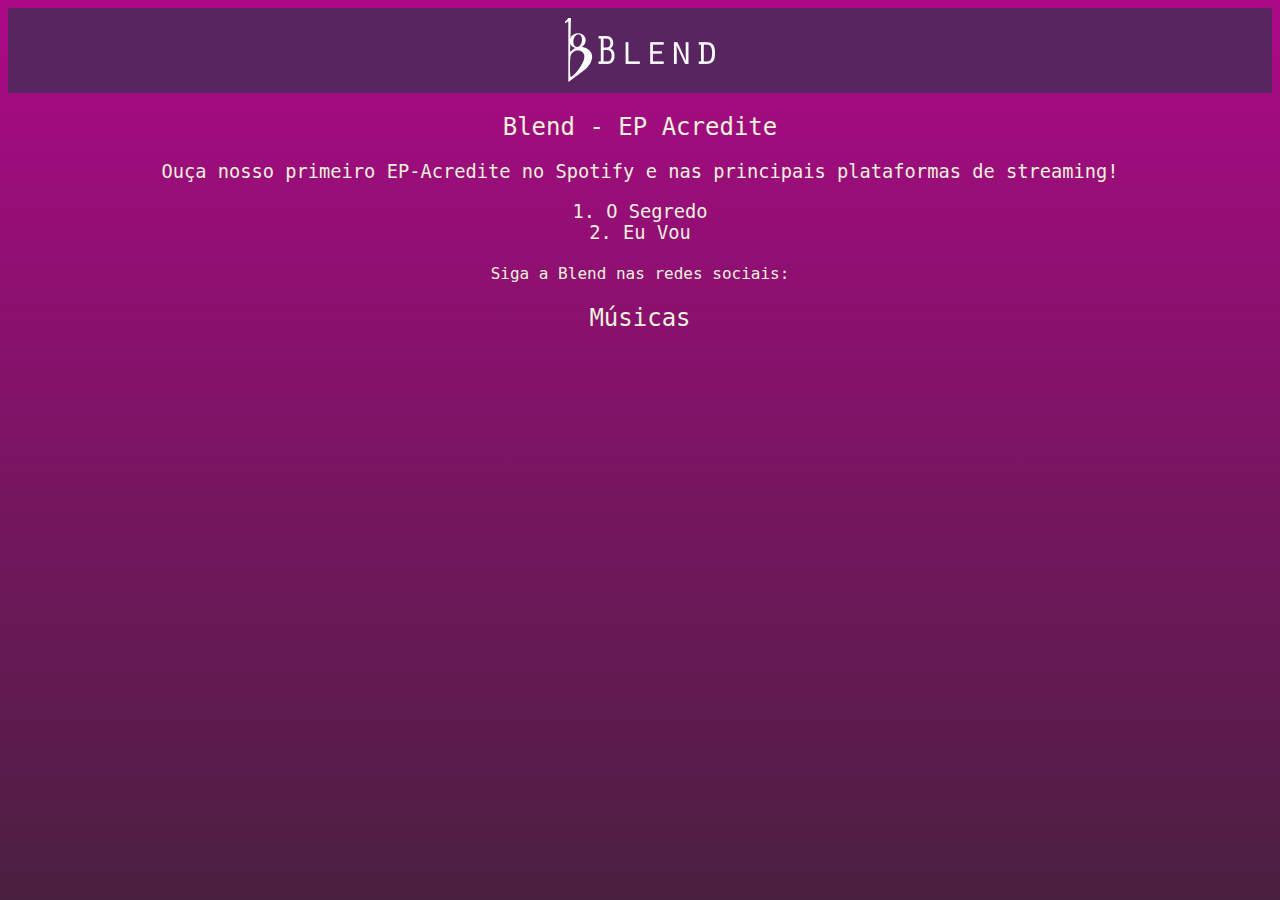
==== index.html @ a6e38b5e "Initial commit" ====
<!DOCTYPE html>
<html lang="pt-br">
<head>
    <meta charset="UTF-8">
    <meta http-equiv="X-UA-Compatible" content="IE=edge">
    <meta name="viewport" content="width=device-width, initial-scale=1.0">
    <title>Blend - Site Oficial</title>
    <link rel="stylesheet" href="estilodosite.css">
</head>
<body>
    <header>
        <header id="menu">
            <nav>
                    <a href="#">Início</a>
                    <a href="#">Música</a>
                    <a href="#">Vídeo</a>
                    <a href="#">Contato</a>
            </nav>
        </header>
        <header id="cabecalho">
            <picture id="logocabecalho">
                <img src="imagens/logotipos/logoheadsemac2.png" alt="logoblend">
            </picture>
        </header>
    </header>
    
    </header>
    <h2>Blend - EP Acredite</h2>
    <h3>Ouça nosso primeiro EP-Acredite no Spotify e nas principais plataformas de streaming!</h3>
    <h3>1. O Segredo <br> 2. Eu Vou</h3>
    <h4>Siga a Blend nas redes sociais: <br>
        <!--aqui coloca-se os links para spotify, insta e youtube-->
    </h4>
    <h2>
        Músicas
    </h2>
    <!--
        Fonte retirada do site https://www.cdnfonts.com/orator-std.font
        colocar no rodape
    -->
</body>
</html>
---- estilodosite.css ----
@charset "UTF-8";

@import url('https://fonts.cdnfonts.com/css/orator-std');

body{
    font: #edf0da;
    background-image: linear-gradient(to top,#4a2040, #ad0987);
    background-attachment: fixed;

}
header{
    width: auto;
    height: 85px;
    /*abackground-image: linear-gradient(to top, #4a2040 30%, #6e3060);*/
    background-color: #582561;
}
header>header#menu{
    display: none;
}
header:hover>header#menu{
    display: block;
}
header#menu{
    position: absolute;
    
}
header#cabecalho{
    width:150px;
    height: 64px;
    padding-top: 10px;
    padding-right: 10px;
    padding-bottom: 10px;
    padding-left: 10px;
    position: absolute;
    left: 0px;
    right: 0px;
    margin: auto;
    
}
picture#logocabecalho{
    
}

h1, h2, h3, h4, p, ul {
    text-align: center;
    font-family:'Orator Std', monospace, 'Courier New', sans-serif, Courier;
    font-style: normal;
    font-weight: 400;
    color: #edf0da;
}
p{
    color: #edf0da;
}
ul{
    list-style: none;
    color: #edf0da;
}
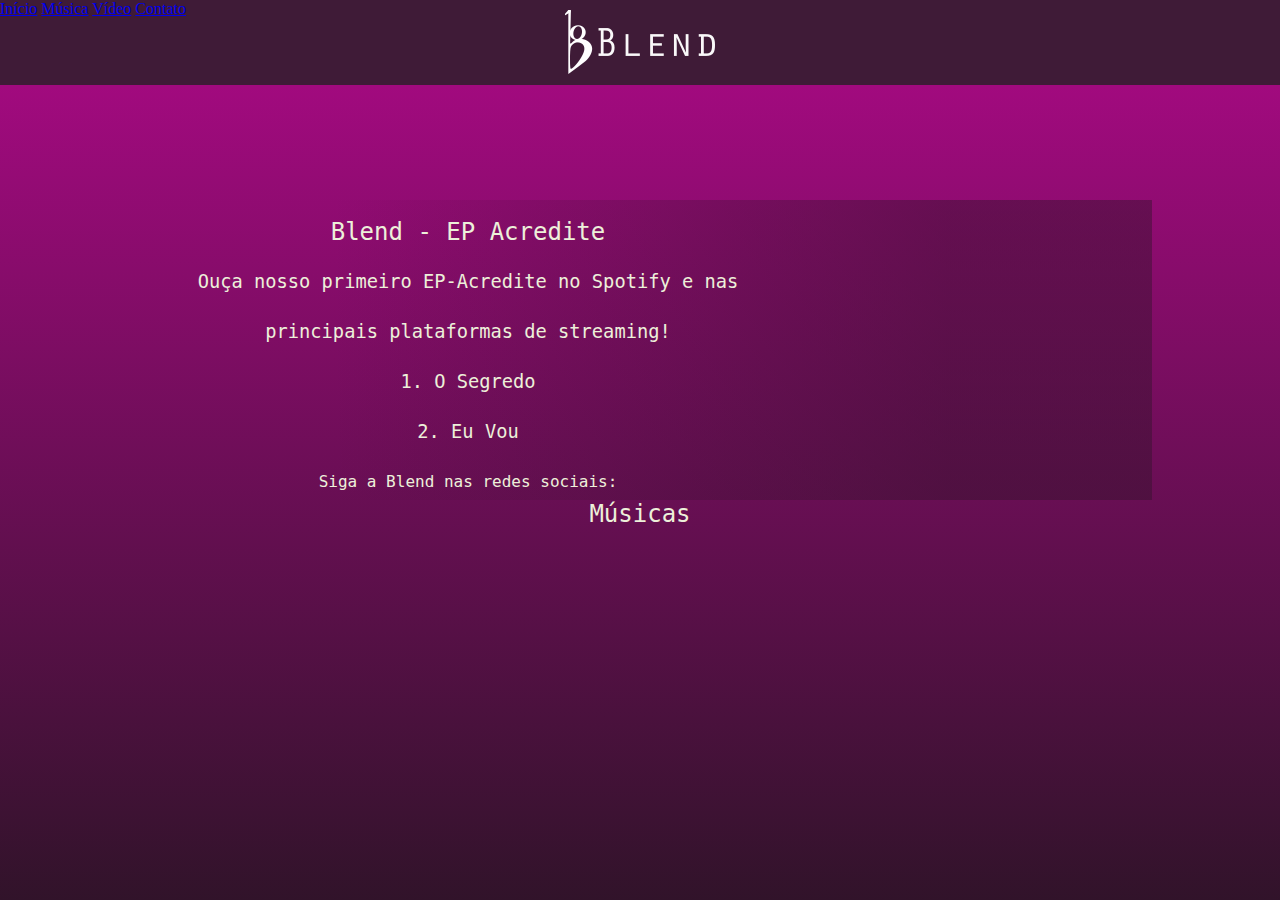
==== commit c4043767: "." ====
--- a/index.html
+++ b/index.html
@@ -23,17 +23,30 @@
             </picture>
         </header>
     </header>
-    
-    </header>
-    <h2>Blend - EP Acredite</h2>
-    <h3>Ouça nosso primeiro EP-Acredite no Spotify e nas principais plataformas de streaming!</h3>
-    <h3>1. O Segredo <br> 2. Eu Vou</h3>
-    <h4>Siga a Blend nas redes sociais: <br>
-        <!--aqui coloca-se os links para spotify, insta e youtube-->
-    </h4>
-    <h2>
-        Músicas
-    </h2>
+    <main>
+        
+        </header>
+        <section id="se01">
+            <article id="home">
+                <article id="sessao1">
+                    <h2>Blend - EP Acredite</h2>
+                    <h3>Ouça nosso primeiro EP-Acredite no Spotify e nas principais plataformas de streaming!</h3>
+                    <h3>1. O Segredo <br> 2. Eu Vou</h3>
+                    <h4>Siga a Blend nas redes sociais: <br>
+                        <!--aqui coloca-se os links para spotify, insta e youtube-->
+                    </h4>
+                </article>
+                <article id="spotify">
+                    <iframe style="border-radius:12px" src="https://open.spotify.com/embed/album/6NR1TLtU3fHicNMUAs5ARx?utm_source=generator&theme=0" width="300px" height="352" frameBorder="0" allowfullscreen="" allow="autoplay; clipboard-write; encrypted-media; fullscreen; picture-in-picture" loading="lazy"></iframe>
+                </article>
+            </article>
+        </section>
+        <section>
+            <h2>
+                Músicas
+            </h2>
+        </section>
+    </main>
     <!--
         Fonte retirada do site https://www.cdnfonts.com/orator-std.font
         colocar no rodape
--- a/estilodosite.css
+++ b/estilodosite.css
@@ -1,18 +1,21 @@
 @charset "UTF-8";
 
 @import url('https://fonts.cdnfonts.com/css/orator-std');
-
+*{
+    margin: 0px;
+    padding: 0px;
+}
 body{
+    height: 100vh;
     font: #edf0da;
-    background-image: linear-gradient(to top,#4a2040, #ad0987);
+    background-image: linear-gradient(to top,#31132a, #ad0987);
     background-attachment: fixed;
-
 }
 header{
     width: auto;
     height: 85px;
     /*abackground-image: linear-gradient(to top, #4a2040 30%, #6e3060);*/
-    background-color: #582561;
+    background-color: #3f1b37;
 }
 header>header#menu{
     display: none;
@@ -35,12 +38,44 @@
     left: 0px;
     right: 0px;
     margin: auto;
+}
+#se01{
+    margin: auto;
+    margin-top: 115px;
+    background-image: linear-gradient(to right, #31132a00 20%, #31132a73 80%);
+    /*background-color: #31132a73;*/
+    height: 300px;
+    max-width: 80vw;
+}
+section#home{
+    position: relative;
+    margin-top: 20px;
+    max-width: 80vw;
+    max-height: 900px;
+}
+#sessao1{
+    position: absolute;
+    right: 40%;
+    margin-top: 7px;
+    /*border: 2px solid black;*/
+    max-width: 600px;
+    line-height: 50px;
     
 }
-picture#logocabecalho{
-    
+#spotify>iframe{  
+    position: absolute;
+    top: 25%;
+    left: 60%;
+    width: 40%;
+    height: 60%;
 }
-
+/*article>iframe{
+    position: absolute;
+    top: 5%;
+    left: 5%;
+    width: 40%;
+    height: 60%;
+}*/
 h1, h2, h3, h4, p, ul {
     text-align: center;
     font-family:'Orator Std', monospace, 'Courier New', sans-serif, Courier;
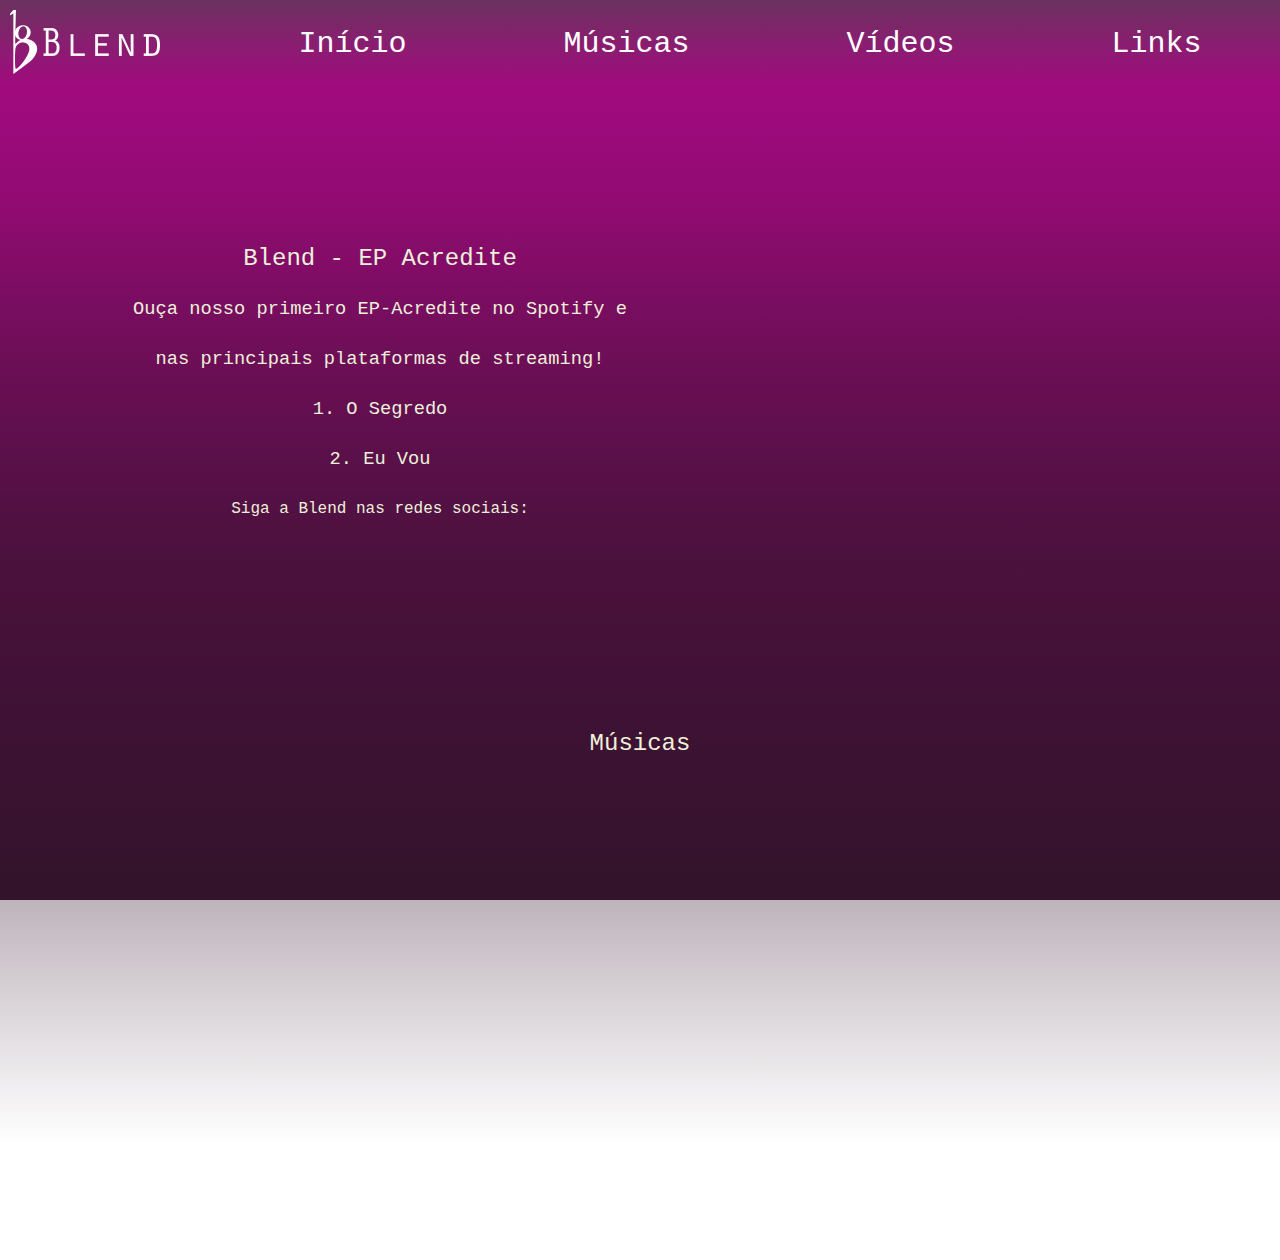
==== commit 004f2c9f: "site blend atualizado" ====
--- a/index.html
+++ b/index.html
@@ -9,42 +9,47 @@
 </head>
 <body>
     <header>
-        <header id="menu">
-            <nav>
-                    <a href="#">Início</a>
-                    <a href="#">Música</a>
-                    <a href="#">Vídeo</a>
-                    <a href="#">Contato</a>
-            </nav>
-        </header>
-        <header id="cabecalho">
-            <picture id="logocabecalho">
-                <img src="imagens/logotipos/logoheadsemac2.png" alt="logoblend">
-            </picture>
-        </header>
+        <picture id="logoblend">
+                <a href="#inicio"><img src="imagens/logotipos/logoheadsemac2.png" alt="logoblend"></a>
+        </picture>
+        <nav id="menusuperior">
+            <ul>
+                    <li><a href="#inicio">Início</a>
+                        <li><a href="#musicas">Músicas</a>
+                            <li><a href="#video">Vídeos</a>
+                                <li><a href="#links">Links</a>
+            </ul>
+        </nav>       
     </header>
     <main>
-        
-        </header>
-        <section id="se01">
-            <article id="home">
-                <article id="sessao1">
+        <section id="inicio">
+            <article id="sessao1">
                     <h2>Blend - EP Acredite</h2>
                     <h3>Ouça nosso primeiro EP-Acredite no Spotify e nas principais plataformas de streaming!</h3>
                     <h3>1. O Segredo <br> 2. Eu Vou</h3>
                     <h4>Siga a Blend nas redes sociais: <br>
                         <!--aqui coloca-se os links para spotify, insta e youtube-->
                     </h4>
-                </article>
-                <article id="spotify">
+            </article>
+            <article id="foto-cd">
+                <iframe style="border-radius:12px" src="https://open.spotify.com/embed/album/6NR1TLtU3fHicNMUAs5ARx?utm_source=generator&theme=0" width="300px" height="352" frameBorder="0" allowfullscreen="" allow="autoplay; clipboard-write; encrypted-media; fullscreen; picture-in-picture" loading="lazy"></iframe>
+            </article>
+        </section>
+        <section id="musicas">
+            <div class="sessao-musica">
+                <h2>
+                    Músicas
+                </h2>
+            </div>
+            <div class="sessao-musica">
+                <article id="foto-sessao-musica">
                     <iframe style="border-radius:12px" src="https://open.spotify.com/embed/album/6NR1TLtU3fHicNMUAs5ARx?utm_source=generator&theme=0" width="300px" height="352" frameBorder="0" allowfullscreen="" allow="autoplay; clipboard-write; encrypted-media; fullscreen; picture-in-picture" loading="lazy"></iframe>
                 </article>
-            </article>
-        </section>
-        <section>
-            <h2>
-                Músicas
-            </h2>
+                <article id="player">
+                        <iframe style="border-radius:12px" src="https://open.spotify.com/embed/album/6NR1TLtU3fHicNMUAs5ARx?utm_source=generator&theme=0" width="300px" height="352" frameBorder="0" allowfullscreen="" allow="autoplay; clipboard-write; encrypted-media; fullscreen; picture-in-picture" loading="lazy"></iframe>
+                </article>
+            </div>
+            
         </section>
     </main>
     <!--
--- a/estilodosite.css
+++ b/estilodosite.css
@@ -4,6 +4,7 @@
 *{
     margin: 0px;
     padding: 0px;
+    box-sizing: border-box;
 }
 body{
     height: 100vh;
@@ -11,63 +12,72 @@
     background-image: linear-gradient(to top,#31132a, #ad0987);
     background-attachment: fixed;
 }
+
 header{
-    width: auto;
-    height: 85px;
-    /*abackground-image: linear-gradient(to top, #4a2040 30%, #6e3060);*/
-    background-color: #3f1b37;
-}
-header>header#menu{
-    display: none;
-}
-header:hover>header#menu{
-    display: block;
-}
-header#menu{
-    position: absolute;
+    width: 100%;
+    position: relative;
+    gap: 50px;
+    display: flex;
+    flex-wrap: wrap;
+    background-image: linear-gradient(to bottom, #6e3060 5%, #6e305f00);
+    /*background-color: #4a204070;*/
+    /*background-image: linear-gradient(to top, #4a2040 30%, #6e3060);*/
+    /*background-color: #3f1b37;*/
     
 }
-header#cabecalho{
-    width:150px;
-    height: 64px;
-    padding-top: 10px;
-    padding-right: 10px;
-    padding-bottom: 10px;
-    padding-left: 10px;
-    position: absolute;
-    left: 0px;
-    right: 0px;
-    margin: auto;
+header picture img{
+    padding: 10px;
+    align-items: flex-start;
 }
-#se01{
-    margin: auto;
-    margin-top: 115px;
-    background-image: linear-gradient(to right, #31132a00 20%, #31132a73 80%);
-    /*background-color: #31132a73;*/
-    height: 300px;
-    max-width: 80vw;
+header #menusuperior {
+    display: flex;
+    width: 50%;
+    align-items: center;  
+    flex-direction: row;
+    justify-content: space-around;
+    flex-grow: 1;
 }
-section#home{
-    position: relative;
-    margin-top: 20px;
-    max-width: 80vw;
+header #menusuperior ul{
+    display: flex;
+    align-items: center;
+    justify-content: space-around;
+    width: 100%;
+}
+header #menusuperior ul li{ 
+    list-style-type: none;
+}
+header #menusuperior ul li a{
+    text-decoration: none;
+    color: white;
+    font-size: 30px;
+    font-weight: 500;
+    font-family:'Orator Std', monospace, 'Courier New', sans-serif, Courier;
+     
+}
+
+#inicio{
+    display: flex;
+    background-image: linear-gradient(to bottom, #31132a00 20%, #31132a73 80%);
+    padding: 120px;
     max-height: 900px;
+    align-items: center;
+    justify-content: center;
+    flex-wrap: wrap;
+    /*overflow: hidden; faz com que o conteúdo da div não estravase p tamanho da div*/
 }
 #sessao1{
-    position: absolute;
+    width: 50%;
     right: 40%;
-    margin-top: 7px;
+    min-width: 300px;
     /*border: 2px solid black;*/
-    max-width: 600px;
     line-height: 50px;
     
 }
-#spotify>iframe{  
-    position: absolute;
-    top: 25%;
-    left: 60%;
-    width: 40%;
-    height: 60%;
+#foto-cd{
+    width: 50%;
+    display: flex;
+    align-items: center;
+    justify-content: center;
 }
 /*article>iframe{
     position: absolute;
@@ -90,3 +100,62 @@
     list-style: none;
     color: #edf0da;
 }
+#musicas{
+    background-image: linear-gradient(to top, #31132a00 20%, #31132a73 80%);
+    max-height: 900px;
+    
+}
+.sessao-musica{
+    padding: 50px;
+    display: flex;
+    align-items: center;
+    justify-content: center;
+    flex-wrap: wrap;
+
+}
+#foto-sessao-musica{
+    width: 50%;
+    display: flex;
+    align-items: center;
+    justify-content: center;
+}
+#player{
+    width: 50%;
+    display: flex;
+    align-items: center;
+    justify-content: center;
+}
+/*
+
+menu inicial convertidos em tabela
+
+header{
+    position: relative;
+    gap: 50px;
+    display: flex;
+    flex-wrap: wrap;
+       /*abackground-image: linear-gradient(to top, #4a2040 30%, #6e3060);*/
+    /*background-color: #3f1b37;*/
+    
+/*}
+header picture img{
+    padding: 10px;
+    align-items: flex-start;
+}
+header #menusuperior {
+    display: flex;
+    width: auto;
+    align-items: center;  
+}
+header #menusuperior ul{
+    flex-wrap: wrap;
+    width: 100%;
+    display: table;
+}
+header #menusuperior ul li{ 
+    padding: 0 80px;
+    display:table-cell;
+    list-style: none;
+
+}
+*/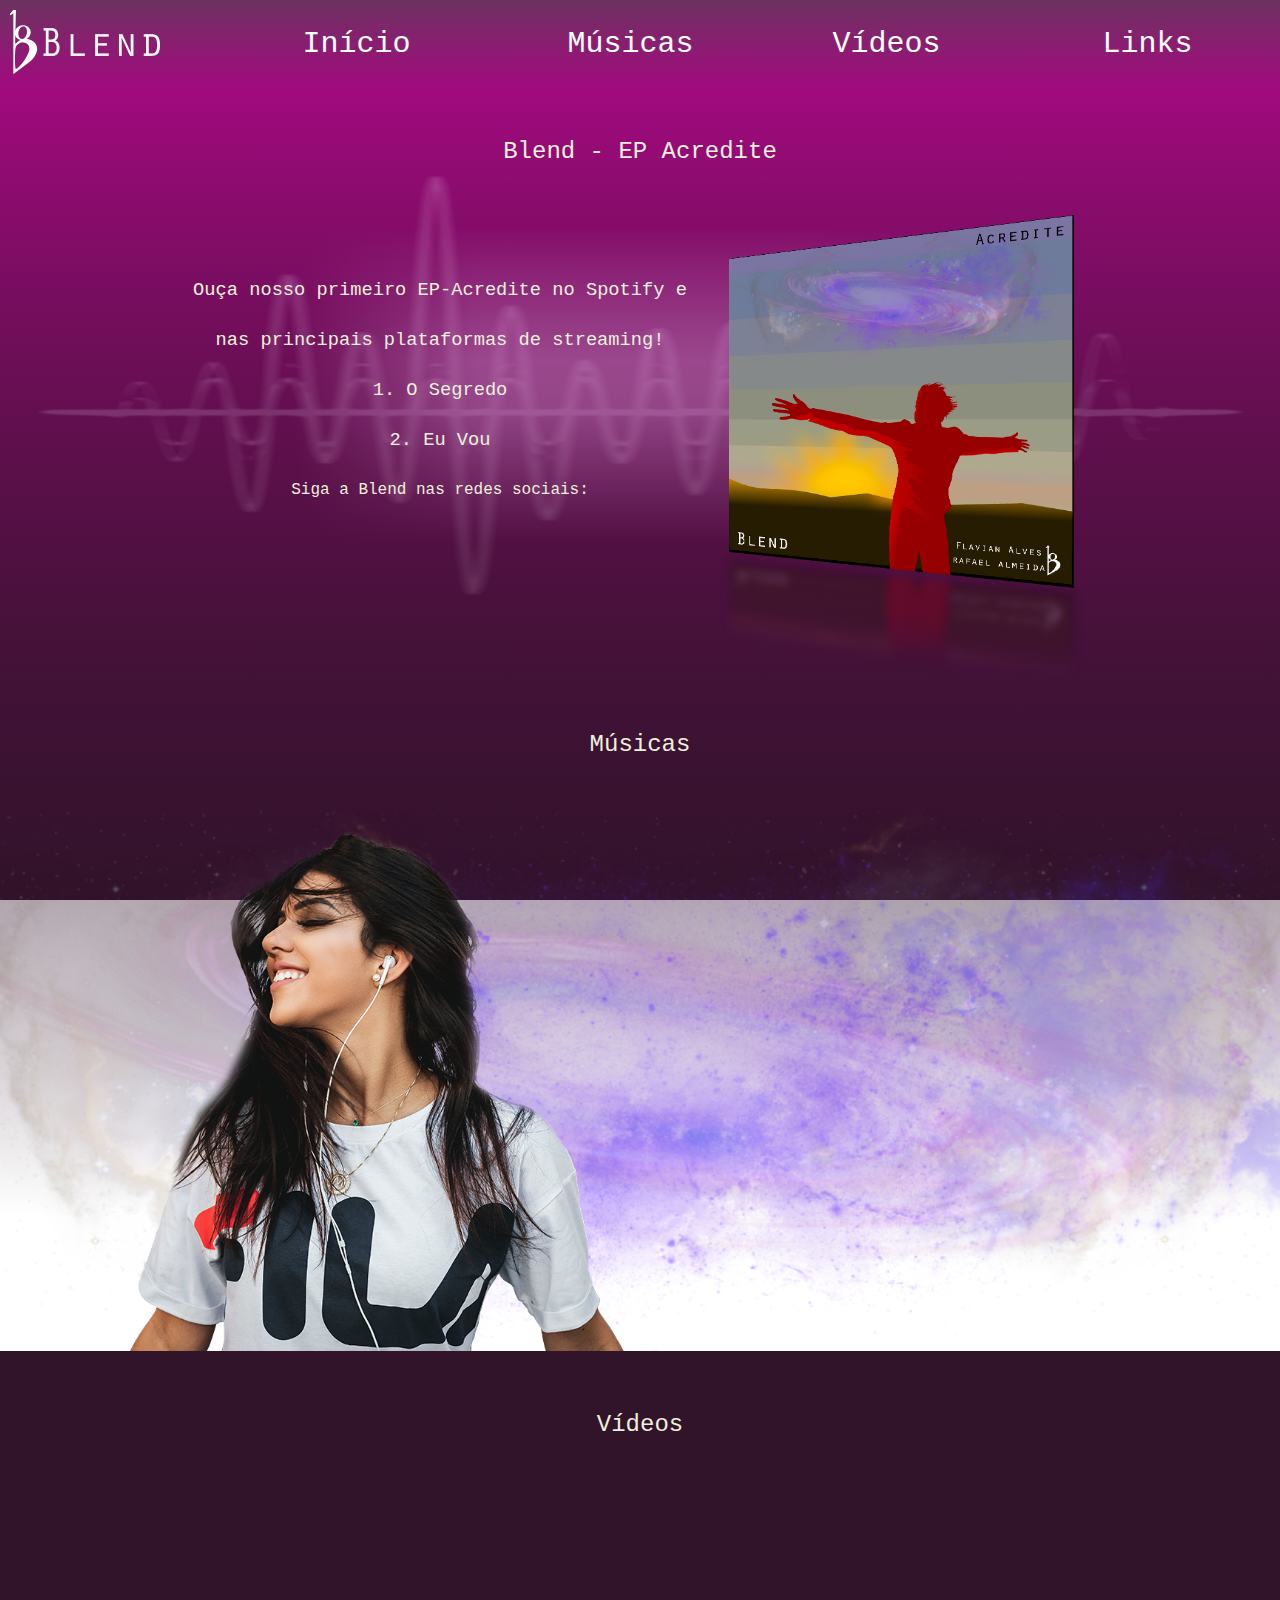
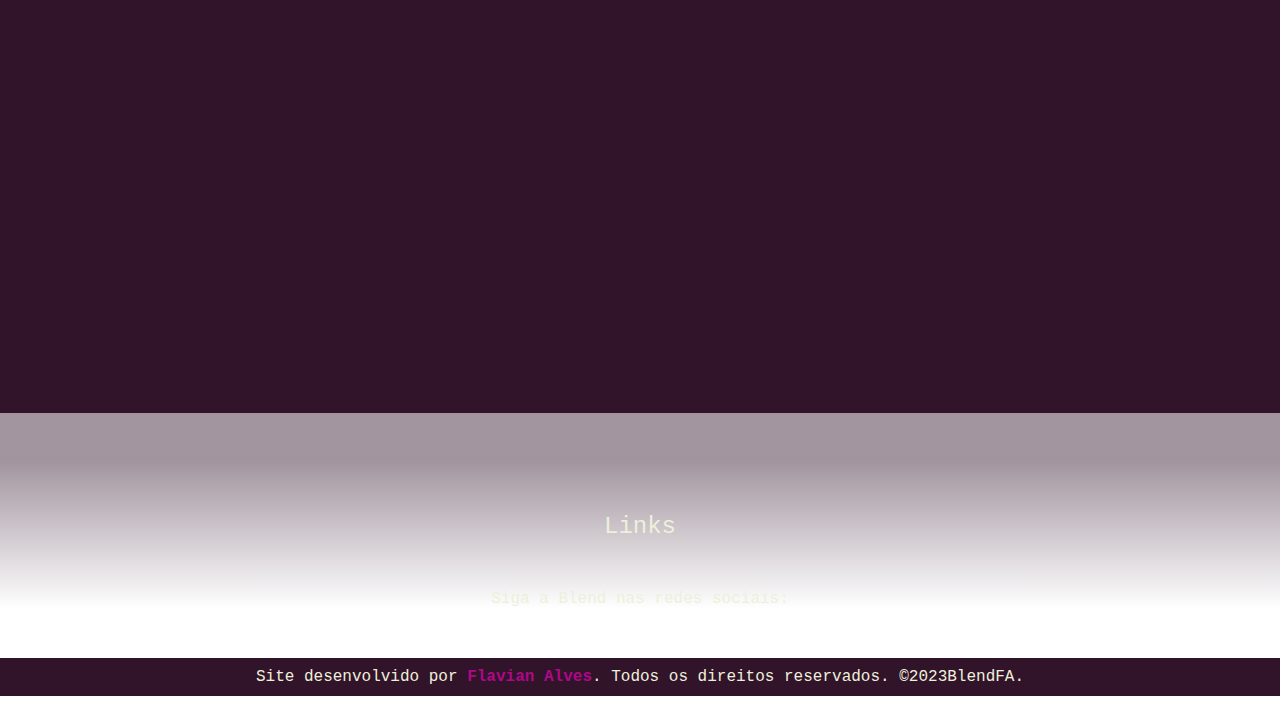
==== commit cf1d3ee8: "Site Blend atualizado" ====
--- a/index.html
+++ b/index.html
@@ -16,42 +16,73 @@
             <ul>
                     <li><a href="#inicio">Início</a>
                         <li><a href="#musicas">Músicas</a>
-                            <li><a href="#video">Vídeos</a>
+                            <li><a href="#videos">Vídeos</a>
                                 <li><a href="#links">Links</a>
             </ul>
         </nav>       
     </header>
     <main>
         <section id="inicio">
-            <article id="sessao1">
+            <div class="titulo-section">
+                <h2>
                     <h2>Blend - EP Acredite</h2>
-                    <h3>Ouça nosso primeiro EP-Acredite no Spotify e nas principais plataformas de streaming!</h3>
-                    <h3>1. O Segredo <br> 2. Eu Vou</h3>
-                    <h4>Siga a Blend nas redes sociais: <br>
-                        <!--aqui coloca-se os links para spotify, insta e youtube-->
-                    </h4>
-            </article>
-            <article id="foto-cd">
-                <iframe style="border-radius:12px" src="https://open.spotify.com/embed/album/6NR1TLtU3fHicNMUAs5ARx?utm_source=generator&theme=0" width="300px" height="352" frameBorder="0" allowfullscreen="" allow="autoplay; clipboard-write; encrypted-media; fullscreen; picture-in-picture" loading="lazy"></iframe>
-            </article>
+                </h2>
+            </div>
+            <div id="inicio-chamada">
+                <div id="chamada">
+                    <article id="sessao1">
+                    
+                            <h3>Ouça nosso primeiro EP-Acredite no Spotify e nas principais plataformas de streaming!</h3>
+                            <h3>1. O Segredo <br> 2. Eu Vou</h3>
+                            <h4>Siga a Blend nas redes sociais: <br>
+                                <!--aqui coloca-se os links para spotify, insta e youtube-->
+                            </h4>
+                    </article>
+                </div>
+                <article id="foto-cd">
+                    <picture>
+                        <img src="imagens/outras-imagens/capa-cd-blend.png" width="400" alt="capa do CD Acredite">
+                    </picture>
+                </article>
+            </div>
         </section>
         <section id="musicas">
-            <div class="sessao-musica">
+            <div class="titulo-section">
                 <h2>
                     Músicas
                 </h2>
             </div>
             <div class="sessao-musica">
                 <article id="foto-sessao-musica">
-                    <iframe style="border-radius:12px" src="https://open.spotify.com/embed/album/6NR1TLtU3fHicNMUAs5ARx?utm_source=generator&theme=0" width="300px" height="352" frameBorder="0" allowfullscreen="" allow="autoplay; clipboard-write; encrypted-media; fullscreen; picture-in-picture" loading="lazy"></iframe>
+                    <picture>
+                        <img src="imagens/outras-imagens/side-musica.png" alt="imagem de uma garota ouvindo Músicas da blend" loading="lazy">
+                    </picture>
                 </article>
                 <article id="player">
                         <iframe style="border-radius:12px" src="https://open.spotify.com/embed/album/6NR1TLtU3fHicNMUAs5ARx?utm_source=generator&theme=0" width="300px" height="352" frameBorder="0" allowfullscreen="" allow="autoplay; clipboard-write; encrypted-media; fullscreen; picture-in-picture" loading="lazy"></iframe>
                 </article>
             </div>
-            
+        </section>
+        <section id="videos">
+            <div class="titulo-section">
+                <h2>
+                    Vídeos
+                </h2>
+            </div>
+            <div>
+                <iframe class="video-yt" width="760" height="515" src="https://www.youtube.com/embed/videoseries?list=PLKYfmMuHIKKdN_SytIRsDFn8SkHBUdWMl" title="YouTube video player" frameborder="0" allow="accelerometer; autoplay; clipboard-write; encrypted-media; gyroscope; picture-in-picture; web-share" allowfullscreen loading="lazy"></iframe>
+            </div>
+        </section>
+        <section id="links">
+            <div class="titulo-section">
+                <h2>Links</h2>
+            </div>
+            <h4>Siga a Blend nas redes sociais:</h4>
         </section>
     </main>
+    <footer>
+        <p>Site desenvolvido por <a href="https://github.com/flavian-alves" target="_blank">Flavian Alves</a>. Todos os direitos reservados. &#xa9;2023BlendFA.</p>
+    </footer>
     <!--
         Fonte retirada do site https://www.cdnfonts.com/orator-std.font
         colocar no rodape
--- a/estilodosite.css
+++ b/estilodosite.css
@@ -44,6 +44,7 @@
     width: 100%;
 }
 header #menusuperior ul li{ 
+    width: 100px;
     list-style-type: none;
 }
 header #menusuperior ul li a{
@@ -54,30 +55,124 @@
     font-family:'Orator Std', monospace, 'Courier New', sans-serif, Courier;
      
 }
-
 #inicio{
-    display: flex;
-    background-image: linear-gradient(to bottom, #31132a00 20%, #31132a73 80%);
-    padding: 120px;
-    max-height: 900px;
-    align-items: center;
+    background-image: linear-gradient(to bottom, #31132a00 2%, #31132a73 99%), 
+                                        url(imagens/outras-imagens/back-ondas.png);
+    background-position: center;
+    background-size: 100%;
+    background-repeat: no-repeat;
+    /*background-attachment: fixed;*/
+    flex-wrap: wrap;
+}
+#inicio-chamada{
+    display: flex;
+    padding: 0 120px 0 120px;
+    align-items: start;
     justify-content: center;
     flex-wrap: wrap;
     /*overflow: hidden; faz com que o conteúdo da div não estravase p tamanho da div*/
 }
+.titulo-section{
+    display: flex;
+    align-items: center;
+    justify-content: center;
+    padding: 50px;
+}
 #sessao1{
-    width: 50%;
+    width: 100%;
     right: 40%;
     min-width: 300px;
     /*border: 2px solid black;*/
     line-height: 50px;
     
 }
+#chamada{
+    padding-top: 50px;
+    display: flex;
+    justify-content: flex-start;
+    width: 50%;
+    flex-wrap: wrap;
+}
 #foto-cd{
-    width: 50%;
-    display: flex;
-    align-items: center;
-    justify-content: center;
+    max-width: 50%;
+    /*display: flex;
+    align-items: start;
+    justify-content: center;*/
+}
+
+#foto-sessao-musica{
+    width: 50%;
+    display: flex;
+    justify-content: flex-end;
+}
+
+#foto-sessao-musica picture{
+    height: 533px;
+}
+#foto-sessao-musica picture img{
+    width: 520px;
+}
+
+#musicas #player iframe{
+    width: 400px;
+    height: 533px;
+           
+}
+@media(max-width: 900px){
+    header #menusuperior ul li a{
+        font-size: 15px;
+    }
+    #inicio-chamada{
+        background-position: center;
+        
+    }
+    #inicio{
+        background-attachment: fixed;
+    }
+    #chamada{
+        padding: 0;
+        width: 100%;
+    }
+    #foto-cd{
+        display: flex;
+        align-items: center;
+        justify-content: center;
+        max-width: 100%;
+    }
+    #musicas{
+        display: block;
+        text-align: center;
+    }
+    #musicas .sessao-musica{
+        width: 100%;
+        background-position: center;
+        background-size: auto;
+    }
+    #musicas .sessao-musica #player{
+        width: auto;
+        display: flex;
+        align-items: center;
+        justify-content: center;
+    }
+    #musicas .sessao-musica #player iframe{
+        width: 500px;
+        height: 380px;
+        border-top-right-radius: 0px;
+        border-top-left-radius: 0px;
+    }
+    #foto-sessao-musica{
+        width: 100%;
+        display: flex;
+        align-items: center;
+        justify-content: center;
+    }
+    #foto-sessao-musica picture{
+        height: 430px;
+    }
+    #foto-sessao-musica picture img{
+        width: 420px;
+    }
+
 }
 /*article>iframe{
     position: absolute;
@@ -102,28 +197,59 @@
 }
 #musicas{
     background-image: linear-gradient(to top, #31132a00 20%, #31132a73 80%);
+    min-height: auto;
+    
+}
+.sessao-musica{
+    padding: 10px 50px 0;
+    display: flex;
+    align-items: center;
+    justify-content: center;
+    flex-wrap: wrap;
+    background-image: url(imagens/outras-imagens/back-universe.png);
+    background-position: center;
+    background-repeat: no-repeat;
+    background-size: cover;
+    flex-wrap: wrap;
+
+}
+
+#player{
+    width: 50%;
+    display: flex;
+    align-items: center;
+    justify-content: flex-start;
+}
+#videos{
+    /*background-image: linear-gradient(to bottom, #31132a00 2%, #31132a73 99%);*/
+    background-color: #31132a;
     max-height: 900px;
-    
-}
-.sessao-musica{
+    padding: 30px;
+
+}
+#videos div{
+    padding: 30px 0 0 0;
+    display: flex;
+    align-items: center;
+    justify-content: center;
+}
+.video-yt{
+    border-radius: 10px;
+}
+#links{
+    background-image: linear-gradient(to top, #31132a00 20%, #31132a73 80%);
+    max-height: 900px;
     padding: 50px;
-    display: flex;
-    align-items: center;
-    justify-content: center;
-    flex-wrap: wrap;
-
-}
-#foto-sessao-musica{
-    width: 50%;
-    display: flex;
-    align-items: center;
-    justify-content: center;
-}
-#player{
-    width: 50%;
-    display: flex;
-    align-items: center;
-    justify-content: center;
+}
+
+footer{
+    background-color: #31132a;
+    padding: 10px;    
+}
+footer a{
+    text-decoration: none;
+    color: #ad0987;
+    font-weight: 600;
 }
 /*
 
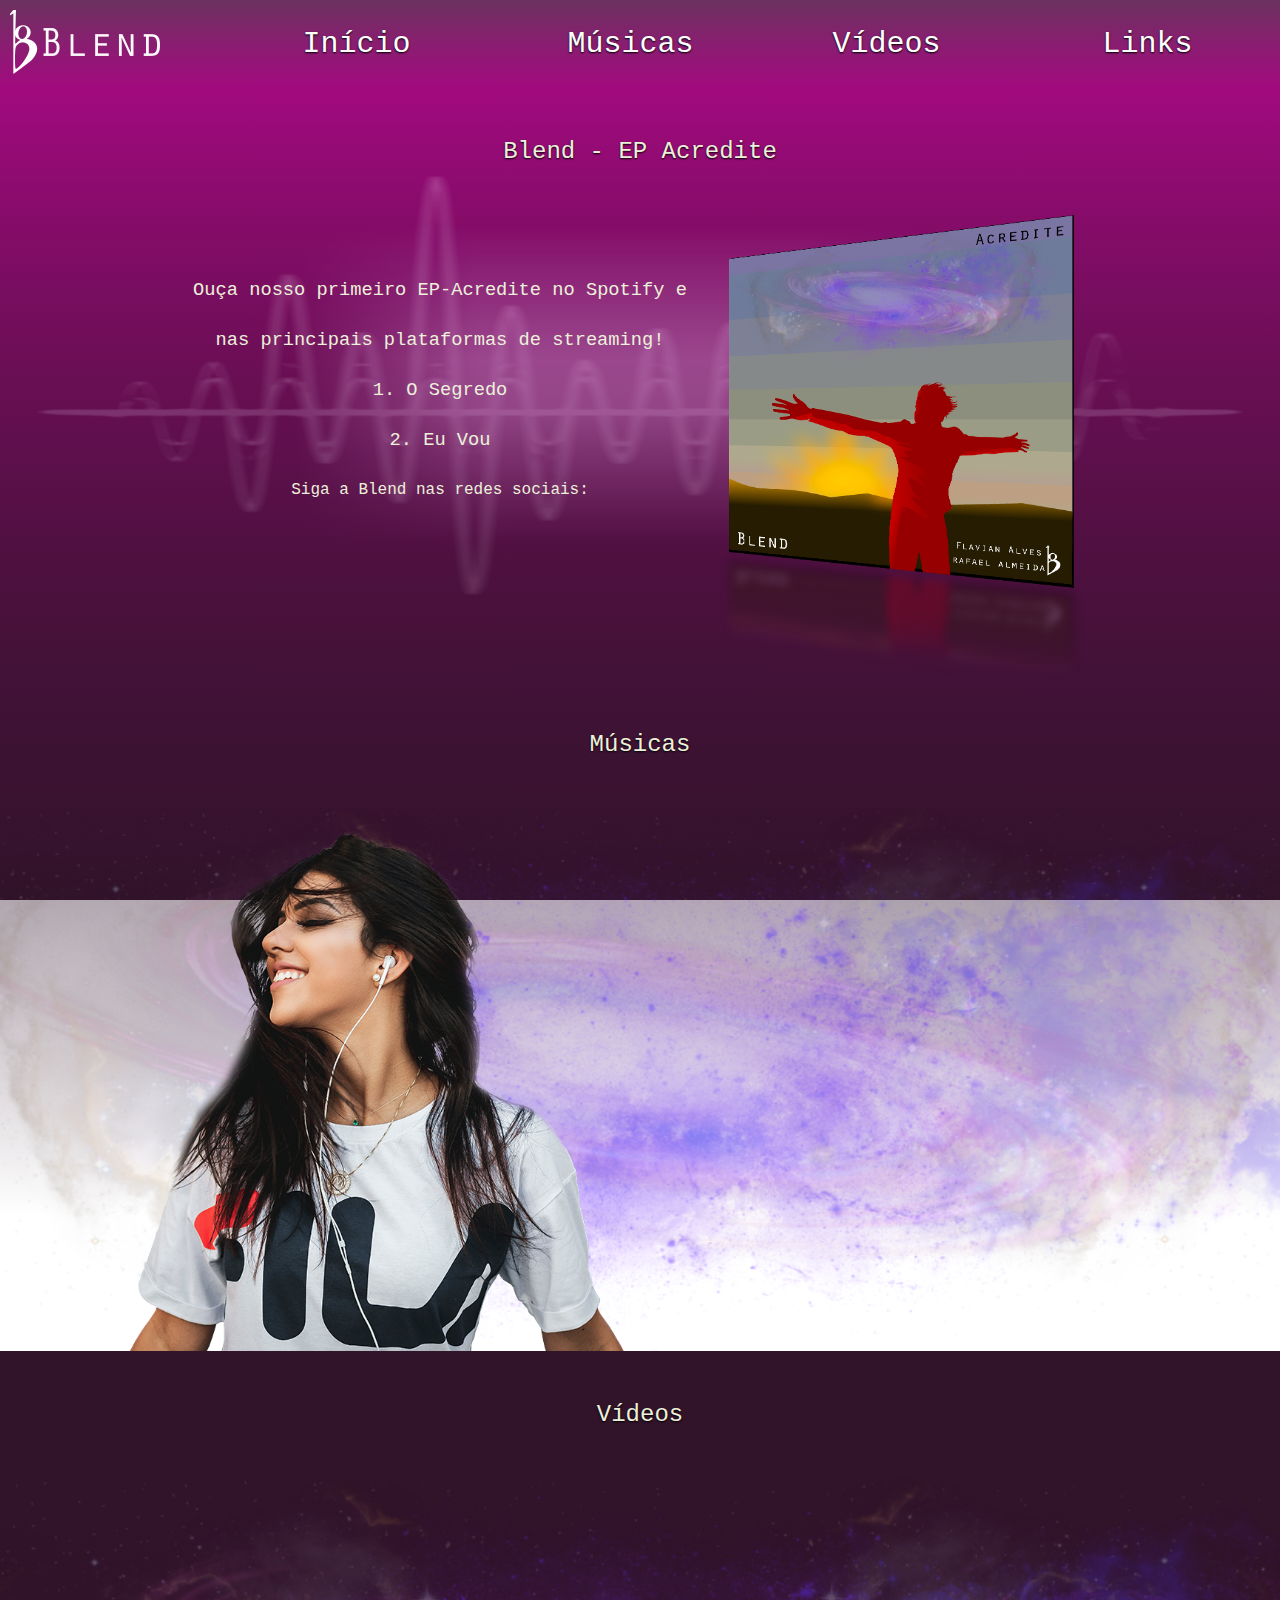
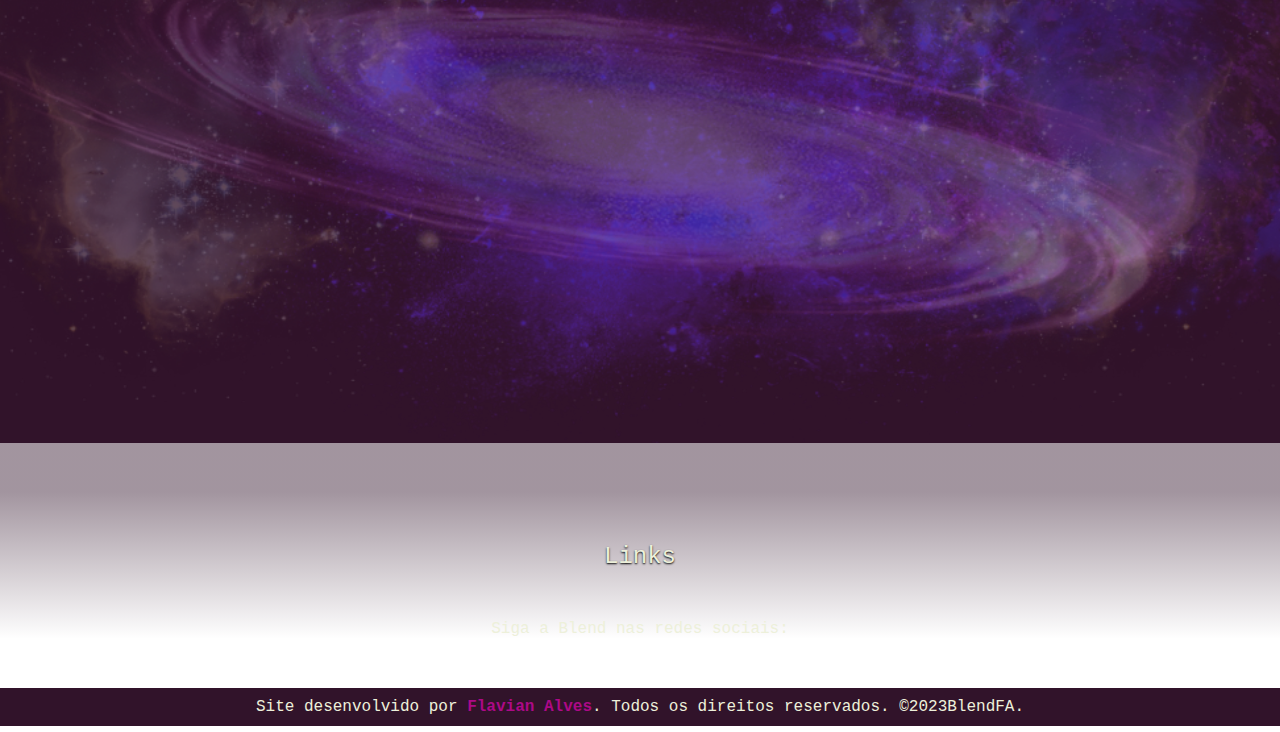
==== commit eba3c7a3: ".1" ====
--- a/index.html
+++ b/index.html
@@ -69,7 +69,7 @@
                     Vídeos
                 </h2>
             </div>
-            <div>
+            <div id="video">
                 <iframe class="video-yt" width="760" height="515" src="https://www.youtube.com/embed/videoseries?list=PLKYfmMuHIKKdN_SytIRsDFn8SkHBUdWMl" title="YouTube video player" frameborder="0" allow="accelerometer; autoplay; clipboard-write; encrypted-media; gyroscope; picture-in-picture; web-share" allowfullscreen loading="lazy"></iframe>
             </div>
         </section>
--- a/estilodosite.css
+++ b/estilodosite.css
@@ -53,6 +53,7 @@
     font-size: 30px;
     font-weight: 500;
     font-family:'Orator Std', monospace, 'Courier New', sans-serif, Courier;
+    text-shadow: 0px 1px 2px black;
      
 }
 #inicio{
@@ -77,6 +78,7 @@
     align-items: center;
     justify-content: center;
     padding: 50px;
+    text-shadow: 0px 1px 2px black;
 }
 #sessao1{
     width: 100%;
@@ -119,6 +121,17 @@
            
 }
 @media(max-width: 900px){
+    header{
+        display: block;
+        text-align: center;
+    }
+    header picture img{
+        text-align: center;
+        width: 150px;
+    }
+    header #menusuperior{
+        width: 100%;
+    }
     header #menusuperior ul li a{
         font-size: 15px;
     }
@@ -131,7 +144,7 @@
     }
     #chamada{
         padding: 0;
-        width: 100%;
+        width: 100vh;
     }
     #foto-cd{
         display: flex;
@@ -143,10 +156,11 @@
         display: block;
         text-align: center;
     }
-    #musicas .sessao-musica{
+    #musicas .sessao-musica, #videos #video{
         width: 100%;
         background-position: center;
-        background-size: auto;
+        background-size: 100vh;
+        background-attachment: fixed;
     }
     #musicas .sessao-musica #player{
         width: auto;
@@ -155,24 +169,31 @@
         justify-content: center;
     }
     #musicas .sessao-musica #player iframe{
-        width: 500px;
-        height: 380px;
-        border-top-right-radius: 0px;
-        border-top-left-radius: 0px;
+        max-width: 350px;
+        max-height: 380px;
     }
     #foto-sessao-musica{
         width: 100%;
         display: flex;
         align-items: center;
         justify-content: center;
+        height: auto;
     }
     #foto-sessao-musica picture{
-        height: 430px;
+        max-height: 285px;
     }
     #foto-sessao-musica picture img{
-        width: 420px;
-    }
-
+        max-width: 279px;
+    }
+    #videos #video{
+        padding-top: 50px;
+    }
+    #video .titulo-section{
+        padding-bottom: 50px;
+    }
+    .video-yt{
+        margin-top: 50px;
+    }
 }
 /*article>iframe{
     position: absolute;
@@ -205,12 +226,12 @@
     display: flex;
     align-items: center;
     justify-content: center;
-    flex-wrap: wrap;
     background-image: url(imagens/outras-imagens/back-universe.png);
     background-position: center;
     background-repeat: no-repeat;
     background-size: cover;
     flex-wrap: wrap;
+    
 
 }
 
@@ -224,16 +245,21 @@
     /*background-image: linear-gradient(to bottom, #31132a00 2%, #31132a73 99%);*/
     background-color: #31132a;
     max-height: 900px;
-    padding: 30px;
-
-}
-#videos div{
-    padding: 30px 0 0 0;
+
+}
+#videos #video{
+    background-image: url(imagens/outras-imagens/back-universe.png);
+    background-position: center;
+    background-repeat: no-repeat;
+    background-size: cover;
     display: flex;
     align-items: center;
     justify-content: center;
-}
+    width: auto;
+}
+
 .video-yt{
+    margin: 0 50px 50px 50px;
     border-radius: 10px;
 }
 #links{
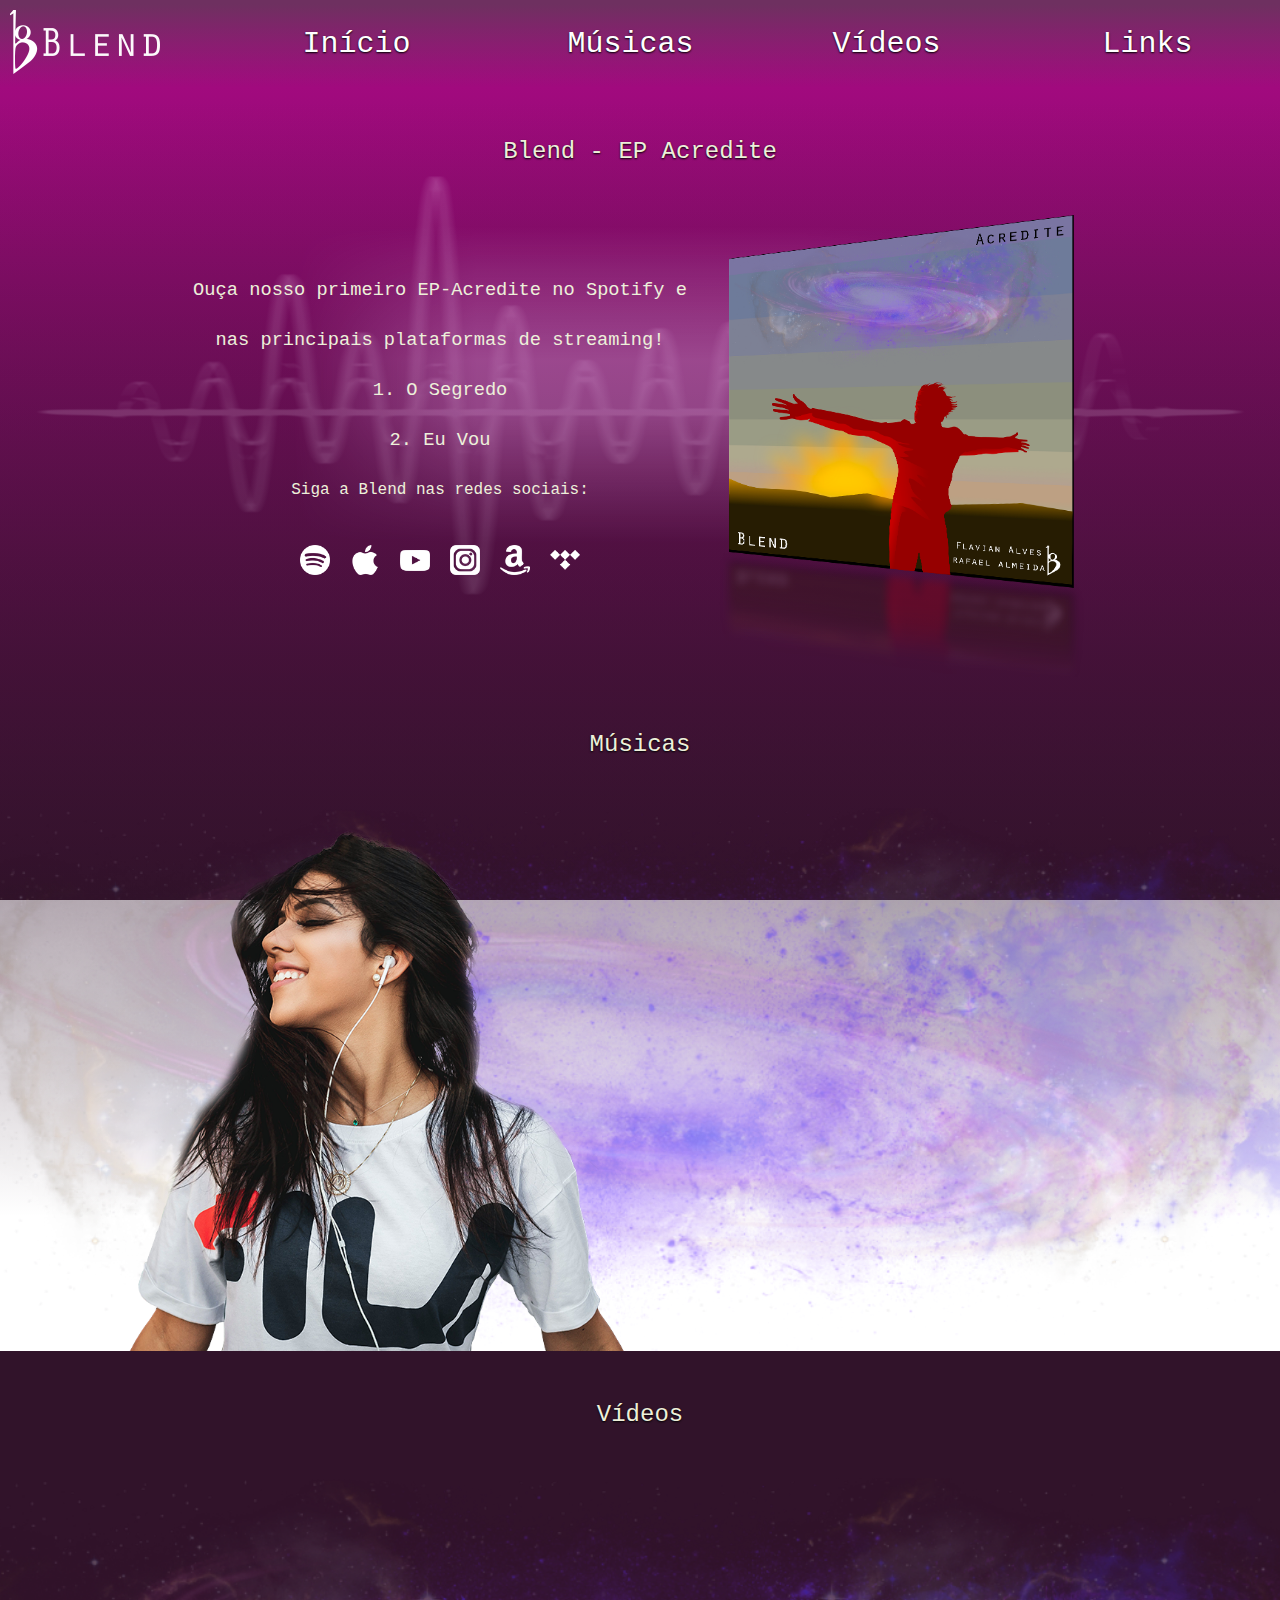
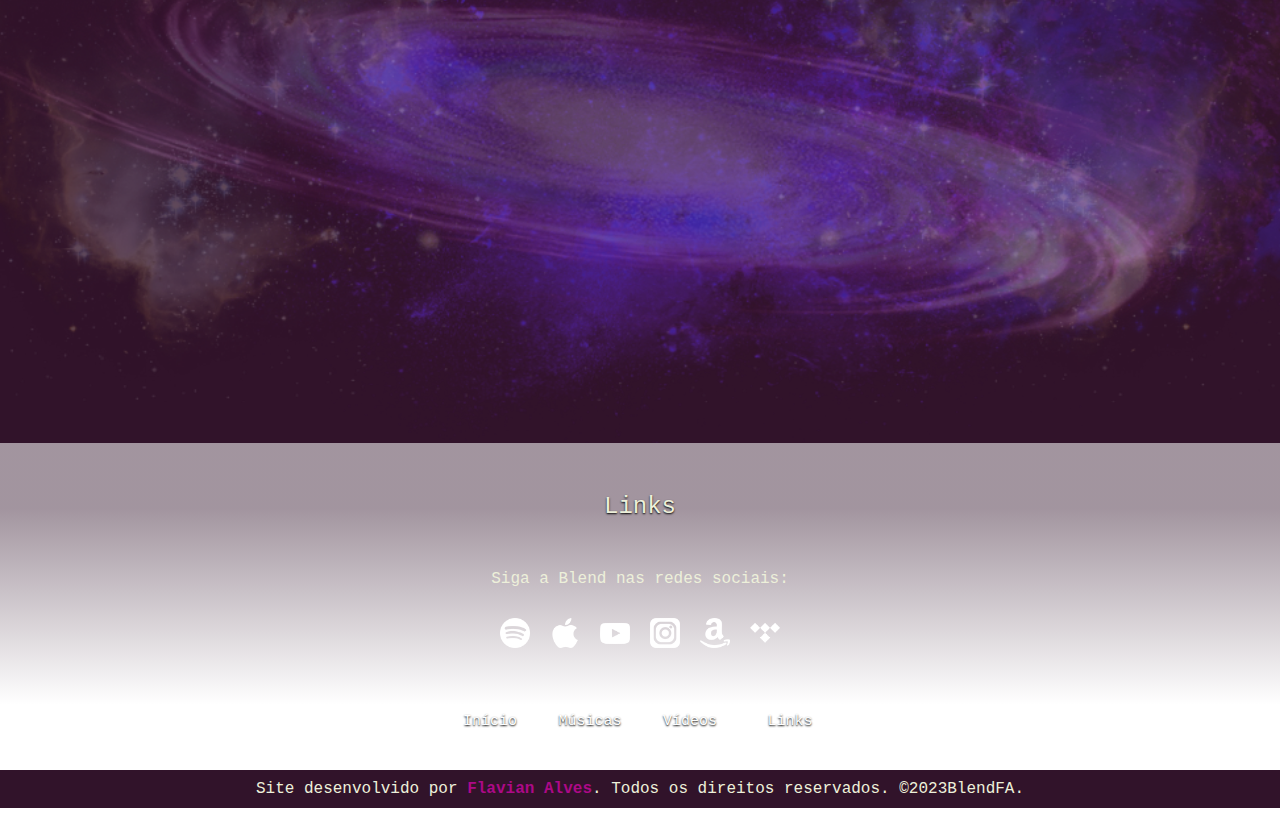
==== commit 3fe9942d: "site html e css finalizado" ====
--- a/index.html
+++ b/index.html
@@ -37,8 +37,29 @@
                             <h4>Siga a Blend nas redes sociais: <br>
                                 <!--aqui coloca-se os links para spotify, insta e youtube-->
                             </h4>
+                            <div id="social">
+                                <picture>
+                                    <a href="https://open.spotify.com/intl-pt/artist/2x8j3LCRfTjhGbkMEZqdiN" target="_blank"><img class="social-img" src="imagens/outras-imagens/spotfy.png" alt="logo com link para o Spotfy"></a>
+                                </picture>
+                                <picture>
+                                    <a href="https://music.apple.com/au/artist/blend-flavian-alves/1685756093" target="_blank"><img class="social-img" src="imagens/outras-imagens/apple.png" alt="logo com link para Apple Music"></a>
+                                </picture>
+                                <picture>
+                                    <a href="https://www.youtube.com/@BlendFA" target="_blank"><img class="social-img" src="imagens/outras-imagens/yt.png" alt="logo com link para o Youtube"></a>
+                                </picture>
+                                <picture>
+                                    <a href="https://www.instagram.com/fa.blend/" target="_blank"><img class="social-img" src="imagens/outras-imagens/insta.png" alt="logo com link para o Instagram"></a>
+                                </picture>
+                                <picture>
+                                    <a href="https://amazon.com/music/player/albums/B0C43RFGVF?marketplaceId=ATVPDKIKX0DER&musicTerritory=US&ref=dm_sh_lafoDjsjwBzuFxujYaNhTqYhk" target="_blank"><img class="social-img" src="imagens/outras-imagens/amazon.png" alt="logo com link para Amazon Music"></a>
+                                </picture>
+                                <picture>
+                                    <a href="https://tidal.com/browse/artist/39157435" target="_blank"><img class="social-img" src="imagens/outras-imagens/tidal.png" alt="logo com link para o Tidal Music"></a>
+                                </picture>
+                            </div>
                     </article>
                 </div>
+                
                 <article id="foto-cd">
                     <picture>
                         <img src="imagens/outras-imagens/capa-cd-blend.png" width="400" alt="capa do CD Acredite">
@@ -78,6 +99,34 @@
                 <h2>Links</h2>
             </div>
             <h4>Siga a Blend nas redes sociais:</h4>
+            <div id="social">
+                <picture>
+                    <a href="https://open.spotify.com/intl-pt/artist/2x8j3LCRfTjhGbkMEZqdiN" target="_blank"><img class="social-img" src="imagens/outras-imagens/spotfy.png" alt="logo com link para o Spotfy"></a>
+                </picture>
+                <picture>
+                    <a href="https://music.apple.com/au/artist/blend-flavian-alves/1685756093" target="_blank"><img class="social-img" src="imagens/outras-imagens/apple.png" alt="logo com link para Apple Music"></a>
+                </picture>
+                <picture>
+                    <a href="https://www.youtube.com/@BlendFA" target="_blank"><img class="social-img" src="imagens/outras-imagens/yt.png" alt="logo com link para o Youtube"></a>
+                </picture>
+                <picture>
+                    <a href="https://www.instagram.com/fa.blend/" target="_blank"><img class="social-img" src="imagens/outras-imagens/insta.png" alt="logo com link para o Instagram"></a>
+                </picture>
+                <picture>
+                    <a href="https://amazon.com/music/player/albums/B0C43RFGVF?marketplaceId=ATVPDKIKX0DER&musicTerritory=US&ref=dm_sh_lafoDjsjwBzuFxujYaNhTqYhk" target="_blank"><img class="social-img" src="imagens/outras-imagens/amazon.png" alt="logo com link para Amazon Music"></a>
+                </picture>
+                <picture>
+                    <a href="https://tidal.com/browse/artist/39157435" target="_blank"><img class="social-img" src="imagens/outras-imagens/tidal.png" alt="logo com link para o Tidal Music"></a>
+                </picture>
+            </div>
+            <nav id="menuinferior">
+                <ul>
+                        <li><a href="#inicio">Início</a>
+                            <li><a href="#musicas">Músicas</a>
+                                <li><a href="#videos">Vídeos</a>
+                                    <li><a href="#links">Links</a>
+                </ul>
+            </nav>     
         </section>
     </main>
     <footer>
--- a/estilodosite.css
+++ b/estilodosite.css
@@ -56,6 +56,16 @@
     text-shadow: 0px 1px 2px black;
      
 }
+
+header #menusuperior ul li a:hover{
+    background-color: #31132a50;
+    text-shadow: 0px 0px 30px white;
+    transition: 0.3s;
+    padding: 5px 20px;
+    border-radius: 5px;
+    margin: 10px;
+}
+
 #inicio{
     background-image: linear-gradient(to bottom, #31132a00 2%, #31132a73 99%), 
                                         url(imagens/outras-imagens/back-ondas.png);
@@ -120,6 +130,7 @@
     height: 533px;
            
 }
+
 @media(max-width: 900px){
     header{
         display: block;
@@ -156,7 +167,7 @@
         display: block;
         text-align: center;
     }
-    #musicas .sessao-musica, #videos #video{
+    #musicas .sessao-musica{
         width: 100%;
         background-position: center;
         background-size: 100vh;
@@ -187,6 +198,8 @@
     }
     #videos #video{
         padding-top: 50px;
+        width: 100%;
+        background-attachment: fixed;
     }
     #video .titulo-section{
         padding-bottom: 50px;
@@ -234,7 +247,6 @@
     
 
 }
-
 #player{
     width: 50%;
     display: flex;
@@ -244,7 +256,6 @@
 #videos{
     /*background-image: linear-gradient(to bottom, #31132a00 2%, #31132a73 99%);*/
     background-color: #31132a;
-    max-height: 900px;
 
 }
 #videos #video{
@@ -255,7 +266,7 @@
     display: flex;
     align-items: center;
     justify-content: center;
-    width: auto;
+    flex-wrap: wrap;
 }
 
 .video-yt{
@@ -265,7 +276,32 @@
 #links{
     background-image: linear-gradient(to top, #31132a00 20%, #31132a73 80%);
     max-height: 900px;
-    padding: 50px;
+}
+
+#links #social{
+    display: flex;
+    align-items: center;
+    justify-content: center;
+    text-align: center;
+}
+#chamada #social{
+    display: flex;
+    align-items: center;
+    justify-content: center;
+    text-align: center;
+}
+
+#chamada #social picture{
+    padding: 30px 10px;
+}
+
+#links #social picture{
+    padding: 30px 10px;
+}
+
+#links #social .social-img, #chamada #social .social-img{
+
+    width: 30px;
 }
 
 footer{
@@ -277,6 +313,46 @@
     color: #ad0987;
     font-weight: 600;
 }
+
+#links #menuinferior {
+    display: flex;
+    width: 100%;
+    padding: 30px 0 40px;
+    align-items: center;  
+    flex-direction: row;
+    justify-content: space-around;
+    flex-grow: 1;
+}
+#links #menuinferior ul{
+    display: flex;
+    align-items: center;
+    justify-content: center;
+    width: 100%;
+}
+#links #menuinferior ul li{ 
+    width: 100px;
+    list-style-type: none;
+}
+#links #menuinferior ul li a{
+    text-decoration: none;
+    color: white;
+    font-size: 15px;
+    font-weight: 500;
+    font-family:'Orator Std', monospace, 'Courier New', sans-serif, Courier;
+    text-shadow: 0px 1px 2px black;
+     
+}
+
+#links #menuinferior ul li a:hover{
+    background-color: #31132a50;
+    text-shadow: 0px 0px 30px white;
+    transition: 0.3s;
+    padding: 5px 20px;
+    border-radius: 5px;
+    margin: 10px;
+}
+
+
 /*
 
 menu inicial convertidos em tabela
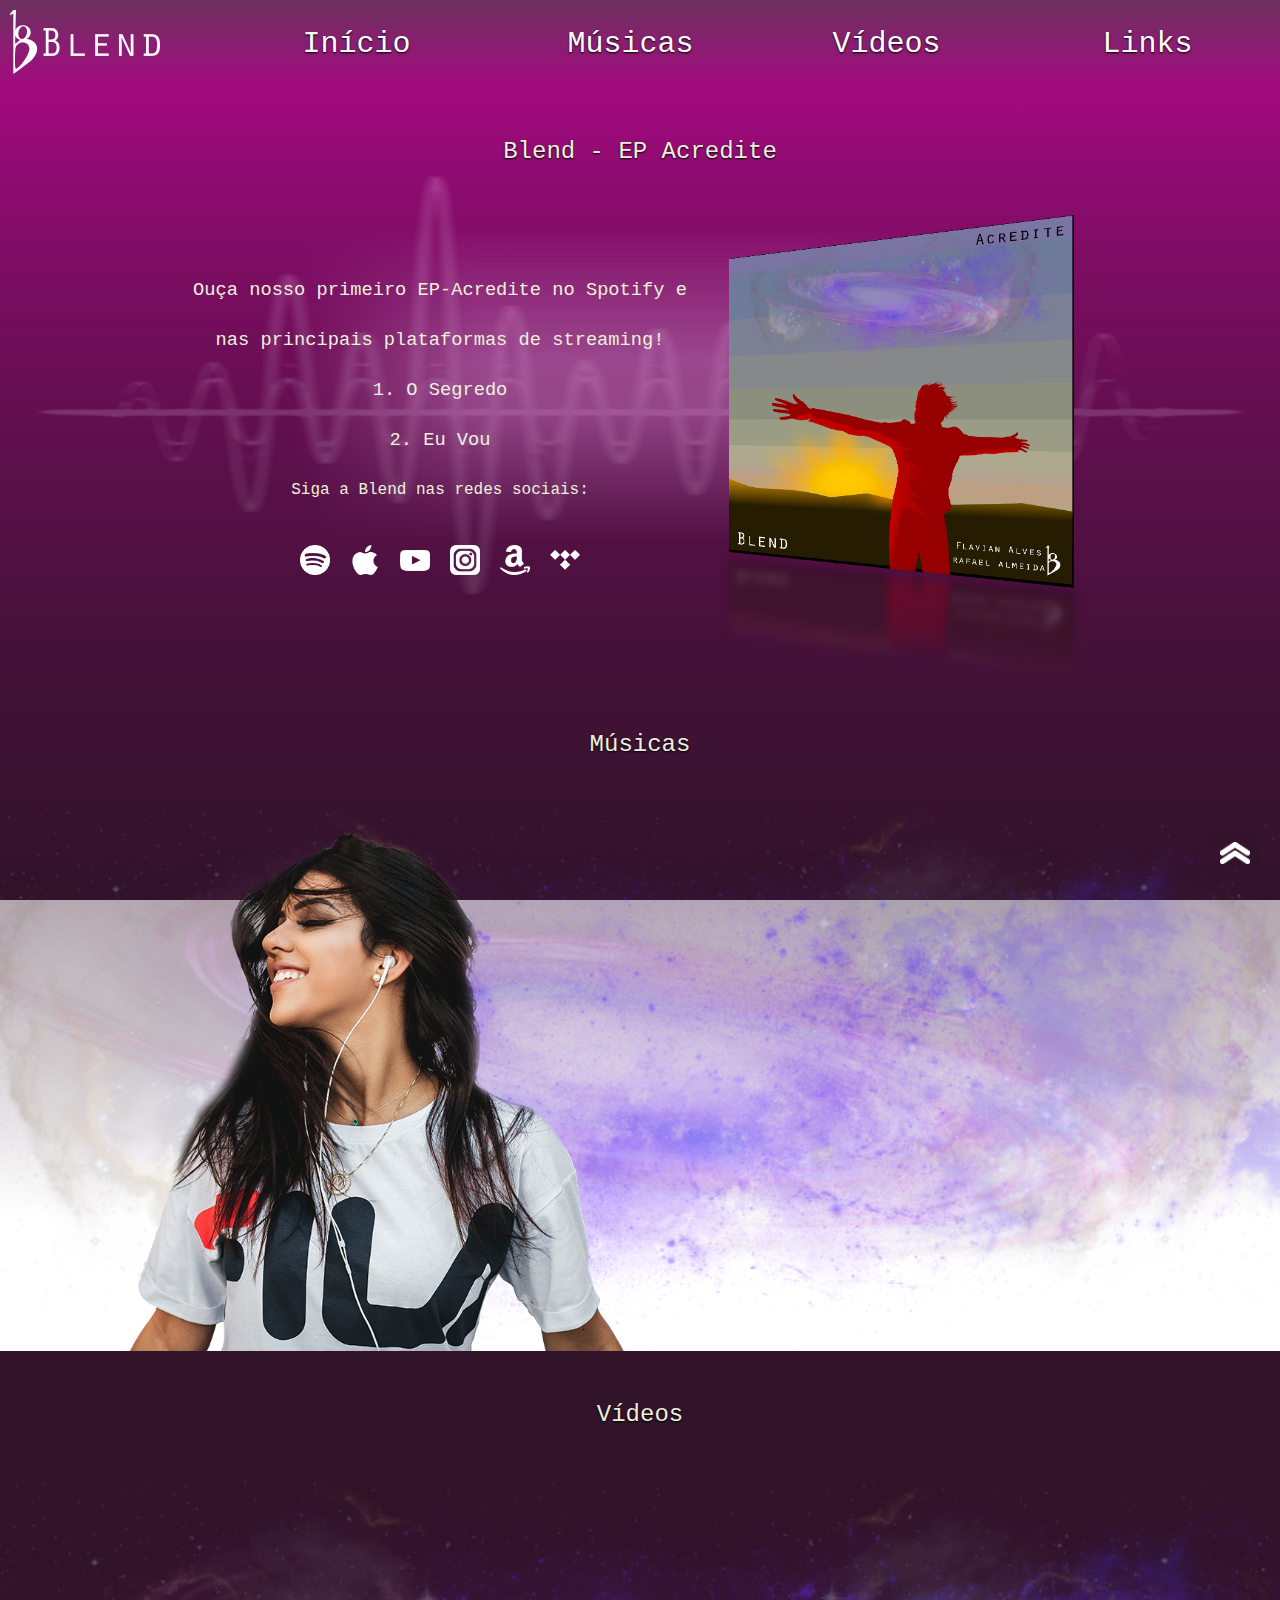
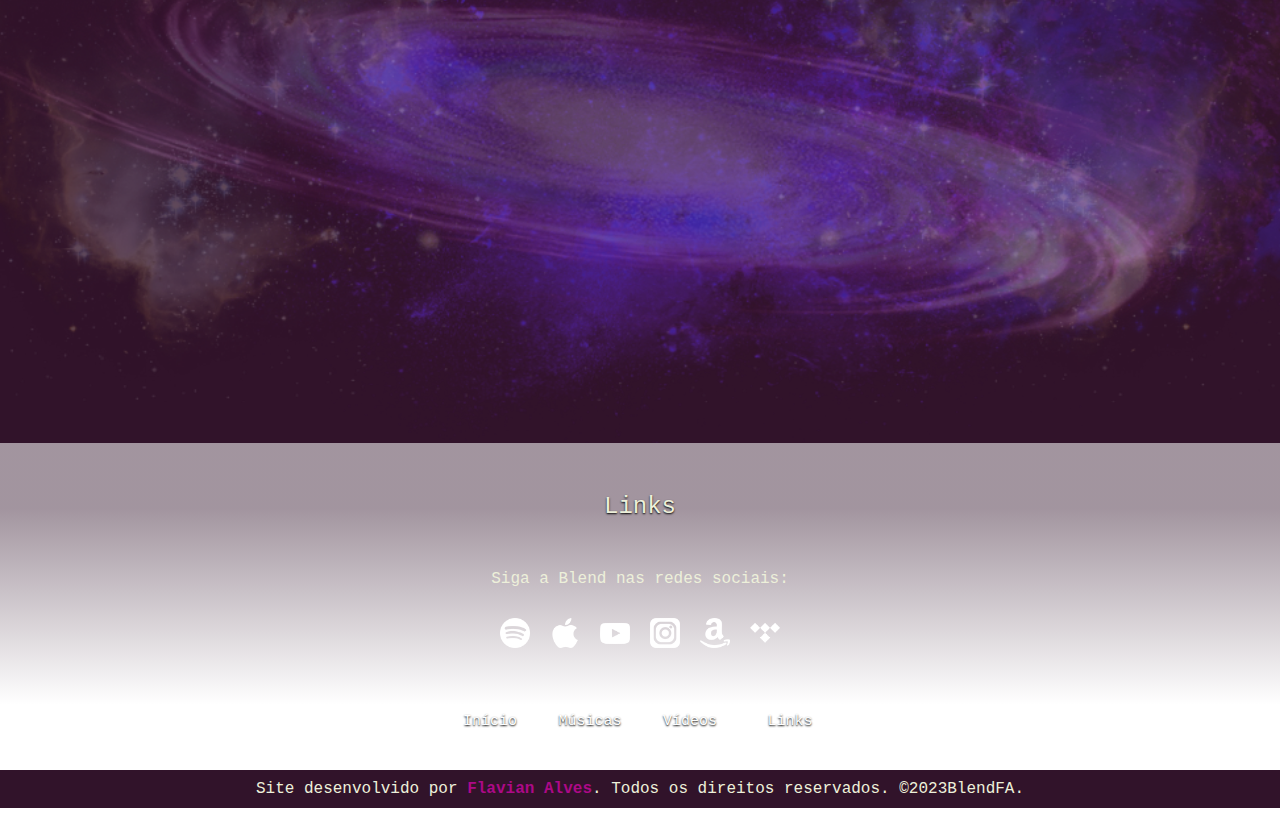
==== commit b9a8de3e: "atualização" ====
--- a/index.html
+++ b/index.html
@@ -6,11 +6,12 @@
     <meta name="viewport" content="width=device-width, initial-scale=1.0">
     <title>Blend - Site Oficial</title>
     <link rel="stylesheet" href="estilodosite.css">
+    <link rel="shortcut icon" href="imagens/outras-imagens/favicon.ico" type="image/x-icon">
 </head>
 <body>
-    <header>
+    <header id="topo">
         <picture id="logoblend">
-                <a href="#inicio"><img src="imagens/logotipos/logoheadsemac2.png" alt="logoblend"></a>
+                <a href="#topo"><img src="imagens/logotipos/logoheadsemac2.png" alt="logoblend"></a>
         </picture>
         <nav id="menusuperior">
             <ul>
@@ -128,6 +129,9 @@
                 </ul>
             </nav>     
         </section>
+        <div id="botao-up">
+            <a href="#topo"><img src="imagens/outras-imagens/up.png" alt="" width="30px"></a>
+        </div>
     </main>
     <footer>
         <p>Site desenvolvido por <a href="https://github.com/flavian-alves" target="_blank">Flavian Alves</a>. Todos os direitos reservados. &#xa9;2023BlendFA.</p>
--- a/estilodosite.css
+++ b/estilodosite.css
@@ -11,11 +11,13 @@
     font: #edf0da;
     background-image: linear-gradient(to top,#31132a, #ad0987);
     background-attachment: fixed;
+    
 }
 
 header{
-    width: 100%;
-    position: relative;
+    /*position: fixed;*/
+    top: -1px;
+    width: 100%;
     gap: 50px;
     display: flex;
     flex-wrap: wrap;
@@ -65,7 +67,10 @@
     border-radius: 5px;
     margin: 10px;
 }
-
+/*main{
+
+    margin-top: 100px;
+}*/
 #inicio{
     background-image: linear-gradient(to bottom, #31132a00 2%, #31132a73 99%), 
                                         url(imagens/outras-imagens/back-ondas.png);
@@ -131,83 +136,8 @@
            
 }
 
-@media(max-width: 900px){
-    header{
-        display: block;
-        text-align: center;
-    }
-    header picture img{
-        text-align: center;
-        width: 150px;
-    }
-    header #menusuperior{
-        width: 100%;
-    }
-    header #menusuperior ul li a{
-        font-size: 15px;
-    }
-    #inicio-chamada{
-        background-position: center;
-        
-    }
-    #inicio{
-        background-attachment: fixed;
-    }
-    #chamada{
-        padding: 0;
-        width: 100vh;
-    }
-    #foto-cd{
-        display: flex;
-        align-items: center;
-        justify-content: center;
-        max-width: 100%;
-    }
-    #musicas{
-        display: block;
-        text-align: center;
-    }
-    #musicas .sessao-musica{
-        width: 100%;
-        background-position: center;
-        background-size: 100vh;
-        background-attachment: fixed;
-    }
-    #musicas .sessao-musica #player{
-        width: auto;
-        display: flex;
-        align-items: center;
-        justify-content: center;
-    }
-    #musicas .sessao-musica #player iframe{
-        max-width: 350px;
-        max-height: 380px;
-    }
-    #foto-sessao-musica{
-        width: 100%;
-        display: flex;
-        align-items: center;
-        justify-content: center;
-        height: auto;
-    }
-    #foto-sessao-musica picture{
-        max-height: 285px;
-    }
-    #foto-sessao-musica picture img{
-        max-width: 279px;
-    }
-    #videos #video{
-        padding-top: 50px;
-        width: 100%;
-        background-attachment: fixed;
-    }
-    #video .titulo-section{
-        padding-bottom: 50px;
-    }
-    .video-yt{
-        margin-top: 50px;
-    }
-}
+
+
 /*article>iframe{
     position: absolute;
     top: 5%;
@@ -351,7 +281,107 @@
     border-radius: 5px;
     margin: 10px;
 }
-
+#botao-up{
+    position: fixed;
+    width: 50px;
+    height: 50px;
+    background-color: #31132a9f;
+    bottom: 20px;
+    right: 20px;
+    border-radius: 10px;
+    display: flex;
+    align-items: center;
+    justify-content: center;
+}
+@media(max-width: 900px){
+    header{
+        display: block;
+        text-align: center;
+    }
+    header picture img{
+        text-align: center;
+        width: 150px;
+    }
+    header #menusuperior{
+        width: 100%;
+    }
+    header #menusuperior ul li a{
+        font-size: 15px;
+    }
+    #inicio-chamada{
+        background-position: center;
+        
+    }
+    #inicio{
+        background-attachment: fixed;
+    }
+    #chamada{
+        padding: 0;
+        width: 100vh;
+    }
+    #foto-cd{
+        display: flex;
+        align-items: center;
+        justify-content: center;
+        max-width: 100%;
+    }
+    #musicas{
+        display: block;
+        text-align: center;
+    }
+    #musicas .sessao-musica{
+        width: 100%;
+        background-position: center;
+        background-size: 100vh;
+        background-attachment: fixed;
+    }
+    #musicas .sessao-musica #player{
+        width: auto;
+        display: flex;
+        align-items: center;
+        justify-content: center;
+    }
+    #musicas .sessao-musica #player iframe{
+        max-width: 350px;
+        max-height: 380px;
+    }
+    #foto-sessao-musica{
+        width: 100%;
+        display: flex;
+        align-items: center;
+        justify-content: center;
+        height: auto;
+    }
+    #foto-sessao-musica picture{
+        max-height: 285px;
+    }
+    #foto-sessao-musica picture img{
+        max-width: 279px;
+    }
+    #videos #video{
+        padding-top: 50px;
+        width: 100%;
+        background-attachment: fixed;
+    }
+    #video .titulo-section{
+        padding-bottom: 50px;
+    }
+    .video-yt{
+        margin-top: 50px;
+    }
+    #botao-up{
+        position: fixed;
+    width: 50px;
+    height: 50px;
+    background-color: #31132a9f;
+    bottom: 20px;
+    right: 15px;
+    border-radius: 10px;
+    display: flex;
+    align-items: center;
+    justify-content: center;
+    }
+}
 
 /*
 
